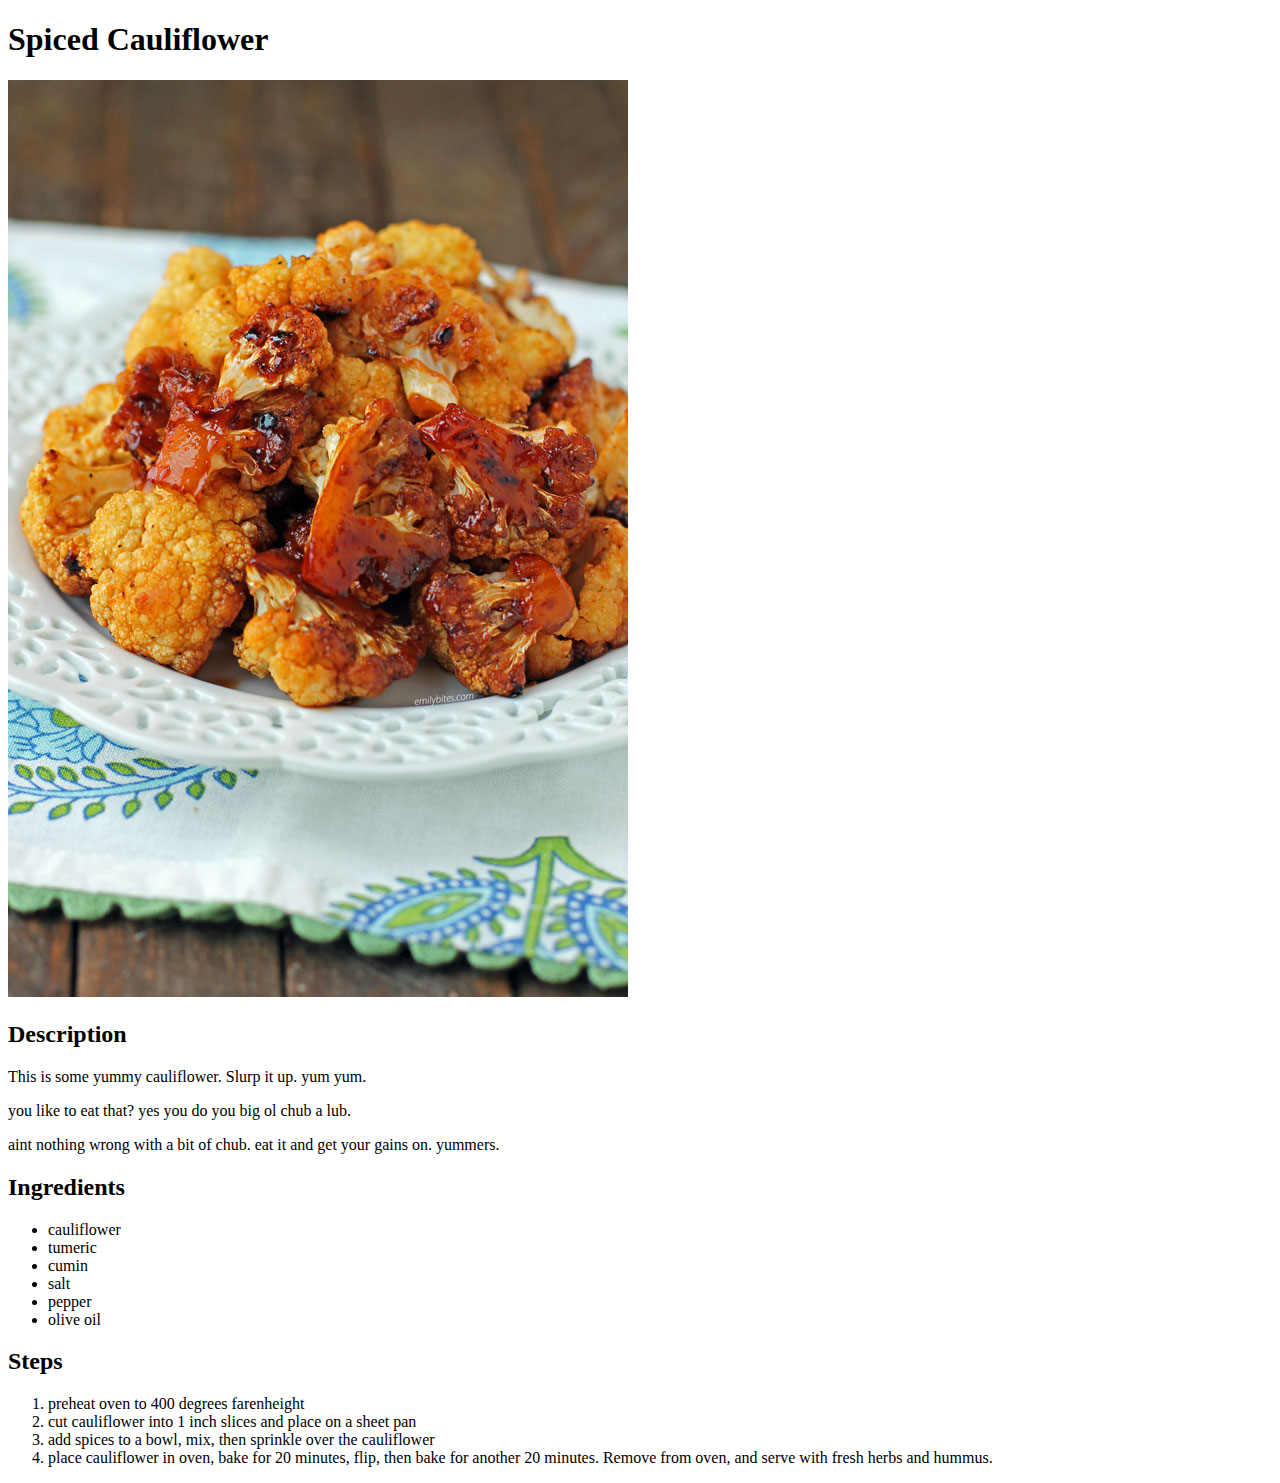
==== recipes/spiced-cauliflower.html @ c79afc7d "Created homepage and 3 recipe pages" ====
<!DOCTYPE html>
<html lang="en">
<head>
    <meta charset="UTF-8">
    <meta http-equiv="X-UA-Compatible" content="IE=edge">
    <meta name="viewport" content="width=device-width, initial-scale=1.0">
    <title>Spiced Cauliflower</title>
</head>
<body>
    <h1>Spiced Cauliflower</h1>
    
    <img src="../images/roasted-cauliflower.jpg">

    <h2>Description</h2>
        
        <p>This is some yummy cauliflower. Slurp it up. yum yum. </p>
    
        <p> you like to eat that? yes you do you big ol chub a lub. </p> 
    
        <p> aint nothing wrong with a bit of chub. eat it and get your gains on. yummers.</p>
    
    <h2> Ingredients </h2>

        <ul>
            <li>cauliflower</li>
            <li>tumeric</li>
            <li>cumin</li>
            <li>salt</li>
            <li>pepper</li>
            <li>olive oil</li>
        </ul>

    <h2> Steps </h2>

    <ol>
        <li>preheat oven to 400 degrees farenheight </li>
        <li> cut cauliflower into 1 inch slices and place on a sheet pan</li>
        <li> add spices to a bowl, mix, then sprinkle over the cauliflower</li>
        <li> place cauliflower in oven, bake for 20 minutes, flip, then bake 
            for another 20 minutes. Remove from oven, and serve with fresh herbs and hummus.</li>
    </ol>



</body>
</html>
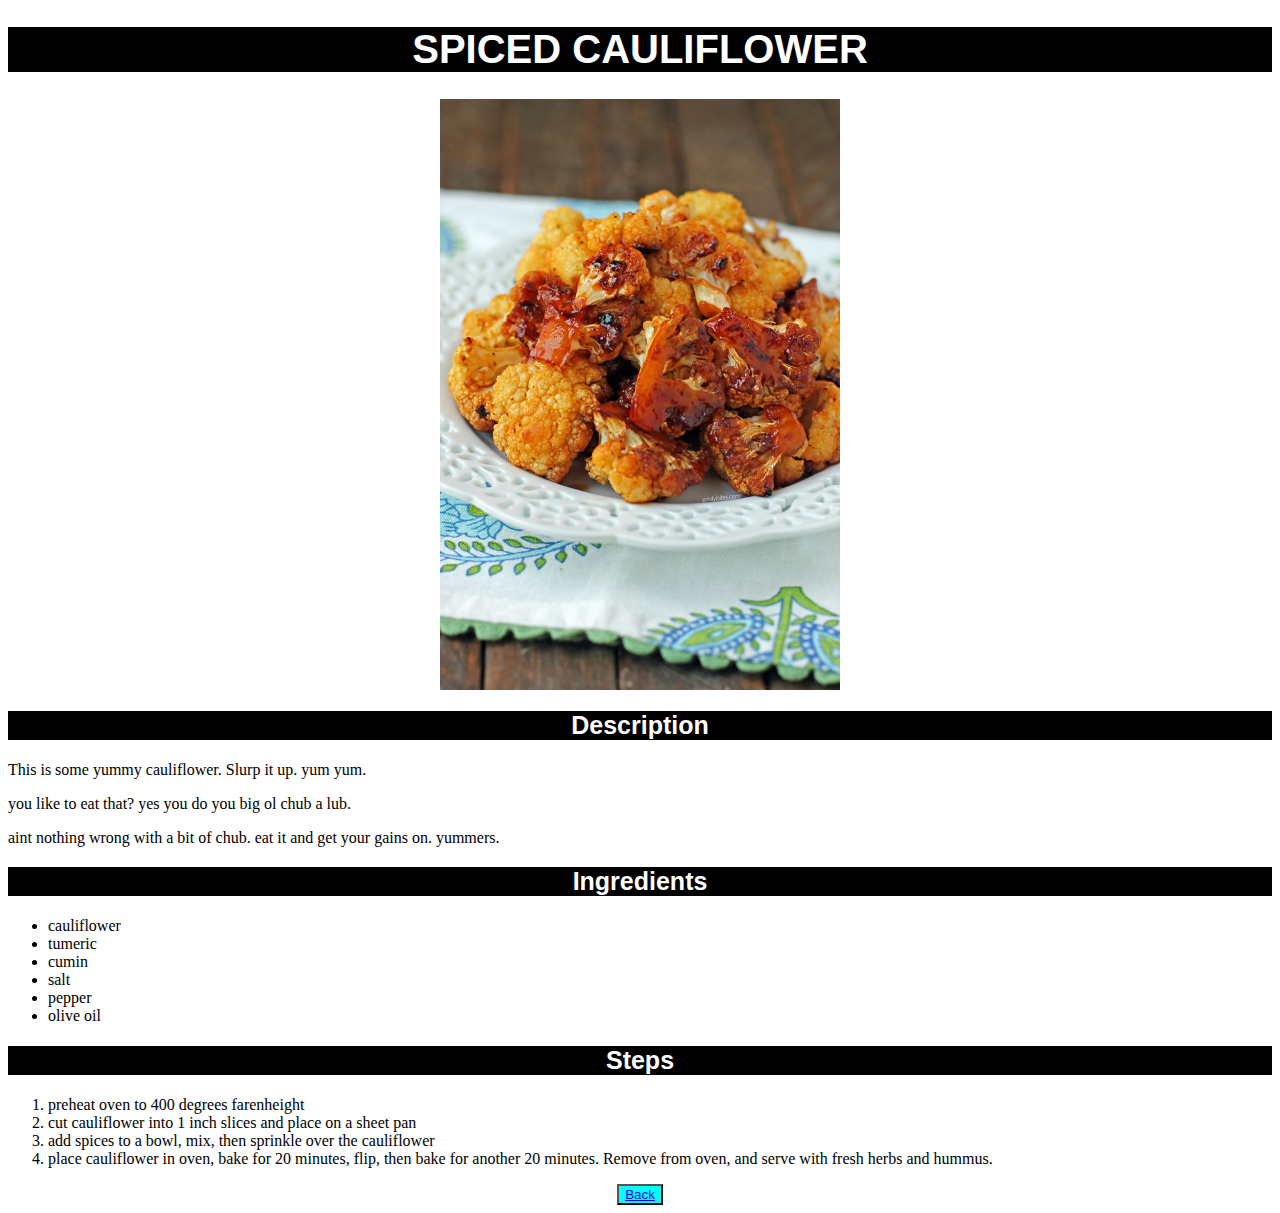
==== commit 294a7de9: "Added styles in CSS and a back button" ====
--- a/recipes/spiced-cauliflower.html
+++ b/recipes/spiced-cauliflower.html
@@ -5,11 +5,12 @@
     <meta http-equiv="X-UA-Compatible" content="IE=edge">
     <meta name="viewport" content="width=device-width, initial-scale=1.0">
     <title>Spiced Cauliflower</title>
+    <link rel="stylesheet" href="../styles.css">
 </head>
 <body>
-    <h1>Spiced Cauliflower</h1>
+    <h1>SPICED CAULIFLOWER</h1>
     
-    <img src="../images/roasted-cauliflower.jpg">
+    <img class="food-pic" src="../images/roasted-cauliflower.jpg">
 
     <h2>Description</h2>
         
@@ -40,6 +41,7 @@
             for another 20 minutes. Remove from oven, and serve with fresh herbs and hummus.</li>
     </ol>
 
+    <button class="button"> <a href="../index.html"> Back </a> </button>
 
 
 </body>
--- a/styles.css
+++ b/styles.css
@@ -0,0 +1,32 @@
+
+h1, h2 {
+    background-color: black;
+    color: white;
+    font-size: 40px;
+    text-align: center;
+    font-family: "Garamond", sans-serif;
+}
+
+.recipe {
+    text-align: center;
+}
+
+.food-pic { 
+    height: auto;
+    width: 400px;
+    display: block;
+    margin-left: auto;
+    margin-right: auto;
+}
+
+h2 {
+    font-size: 25px;
+}
+
+.button {
+    background-color: aqua;
+    color:black;
+    display: block;
+    margin-left: auto;
+    margin-right: auto;
+}